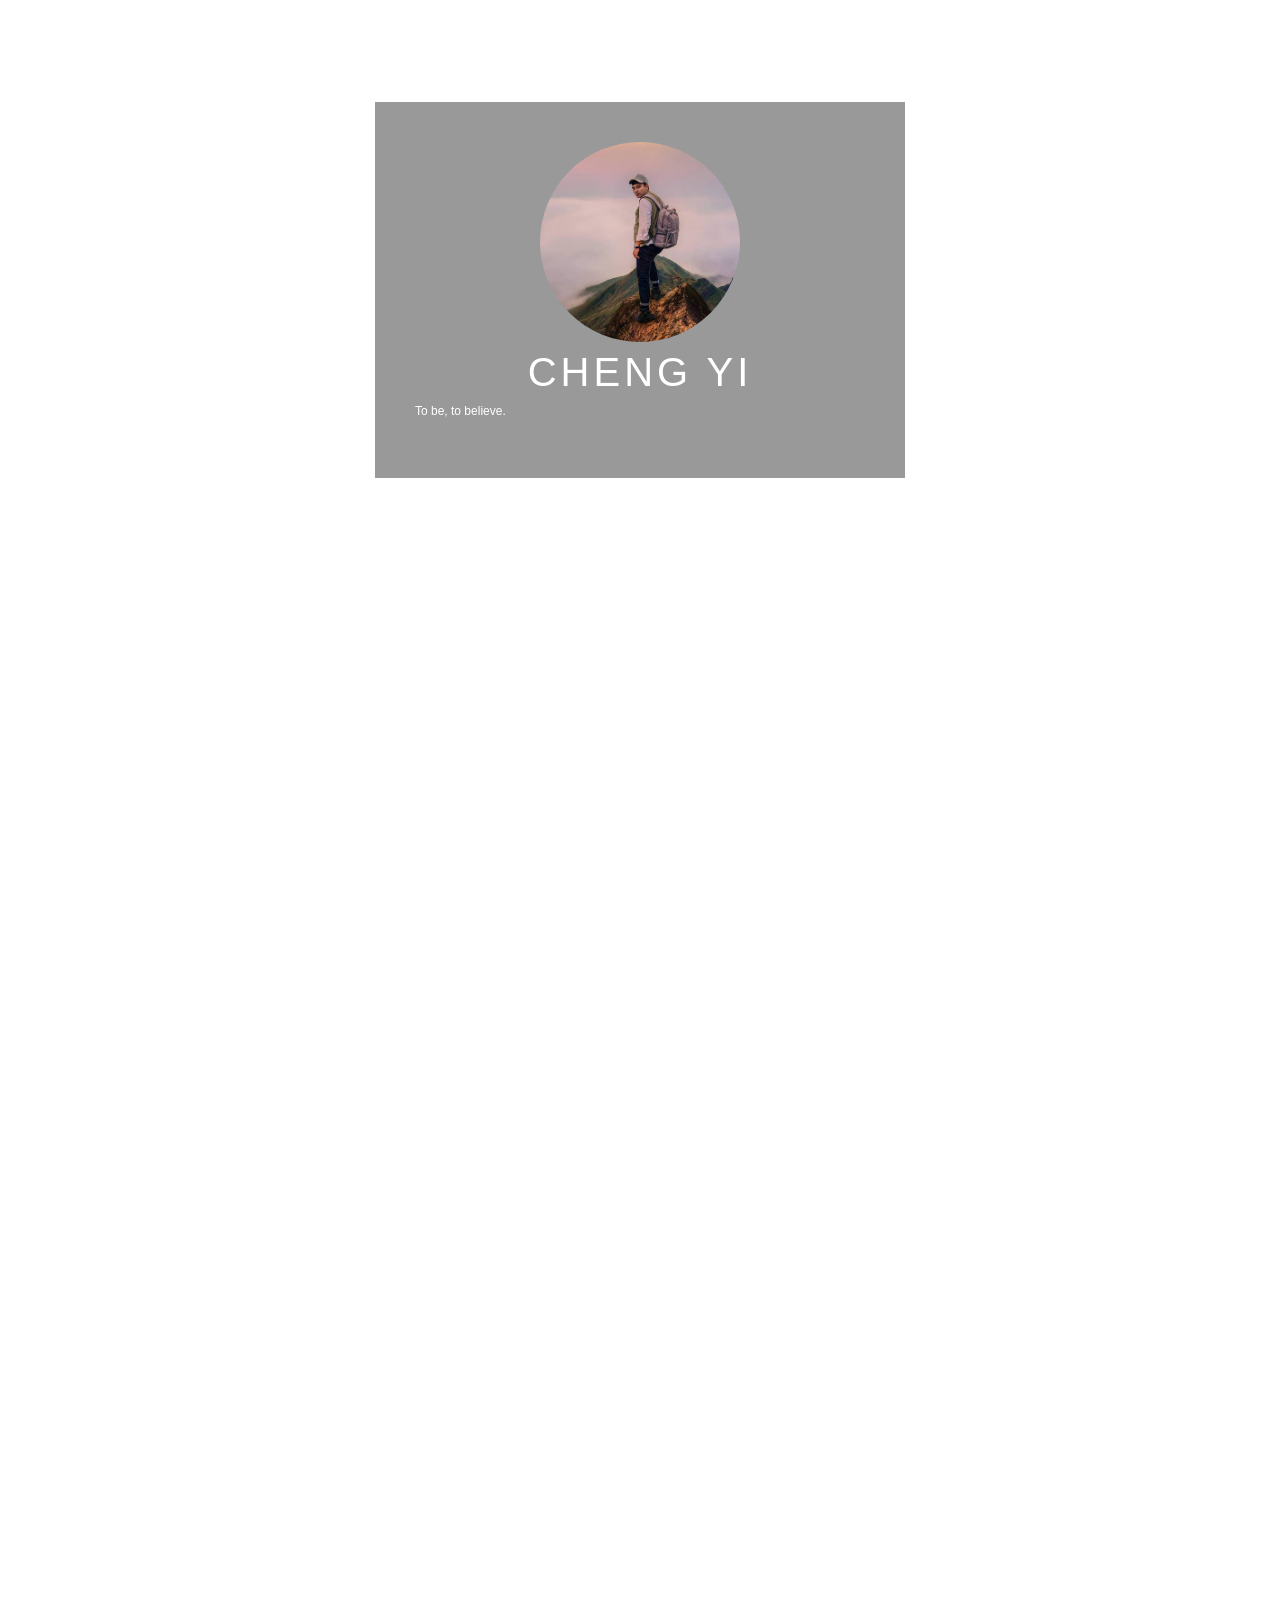
==== index.html @ f46e3fb4 "ok ok" ====
<!DOCTYPE html>
<html lang="en">
  <head>
    <meta charset="UTF-8">
    <meta name="viewport" content="width=device-width, initial-scale=1.0, minimum-scale=1.0, maximum-scale=1.0, user-scalable=no">
    <meta name="apple-touch-fullscreen" content="YES">
    <meta name="apple-mobile-web-app-capable" content="yes">
    <script src="https://kit.fontawesome.com/7d55a4ffaa.js"></script>
    <link rel="stylesheet" href="style.css">
    <link rel="stylesheet" href="star.css">
    <link rel="stylesheet" href="label.css">
    <link rel="stylesheet" href="myStyle.css">
    <script type="text/javascript" src="animate.js"></script>
    <script type="text/javascript" src="my.js"></script>
    <title>Justice Profile</title>
  </head>
  <body top="0">
    <div class="wrapStar" style="z-index:9999;position:absolute;;">
      <div class="star"></div>
      <div class="star"></div>
      <div class="star"></div>
      <div class="star"></div>
      <div class="star"></div>
      <div class="star"></div>
      <div class="star"></div>
      <div class="star"></div>
      <div class="star"></div>
      <div class="star"></div>
      <div class="star"></div>
      <div class="star"></div>
      <div class="star"></div>
      <div class="star"></div>
      <div class="star"></div>
      <div class="star"></div>
      <div class="star"></div>
      <div class="star"></div>
      <div class="star"></div>
      <div class="star"></div>
    </div>
    <div class="header" style="z-index:9999;position: relative;">
      <input type="checkbox" id="chk">
      <label for="chk" class="show-menu-btn">
        <i class="fas fa-ellipsis-h"></i>
      </label>
      <ul class="menu">
        <a href="#">Home</a>
        <a href="#">About</a>
        <a href="#">sevices</a>
        <a href="#">Contact</a>
        <label for="chk" class="hide-menu-btn">
          <i class="fas fa-times"></i>
        </label>
      </ul>
    </div>
    <div style='position:absolute;top:0;'class="bg">
      <div class="box">
        <img src="profile.jpg" alt="" class="box-img">
        <h1>CHENG YI</h1>
        <!-- <h5>Web Devloper - Justice</h5> -->
        <p>To be, to believe.</p>
      <ul>
        <li><a href="https://www.facebook.com/profile.php?id=100000441501124&ref=bookmarks"><i class="fab fa-facebook-square"></i></a></li>
        <li><a href="https://www.instagram.com/js.1128/?hl=zh-tw"><i class="fab fa-instagram"></i></a></li>
        <li><a href="https://mail.google.com/mail/u/1/#inbox"><i class="fab fa-google-plus-square"></i></a></li>
      </ul>
      </div>
    </div>
    <div style='position: relative;top:1200px;'>
      <div class="wrap" id="wrap">
        <div class="slide" id="slide">
          <ul>
              <li><a href="#"><img src="1.jpg" alt=""/></a></li>
              <li><a href="#"><img src="2.jpg" alt=""/></a></li>
              <li><a href="#"><img src="3.jpg" alt=""/></a></li>
              <li><a href="#"><img src="4.jpg" alt=""/></a></li>
              <li><a href="#"><img src="5.jpg" alt=""/></a></li>
          </ul>
          <div class="arrow" id="arrow">
              <a href="javascript:;" class="prev" id="arrLeft"></a>
              <a href="javascript:;" class="next" id="arrRight"></a>
          </div>
        </div>
      </div>
    </div>
  </body>
</html>
---- style.css ----
body{
  border:1px solid #0094f;
  height: 0;
  margin:0;
  padding:0;
}
.bg{
  /* margin: 0px;
  padding: 0px; */
  height: 1200px;
  width: auto;
  left: 0;
  bottom: 0;
  right: 0;
  background: url(bg.jpg) no-repeat;
  background-position: left top;
  background-size: cover;
}
.box{
  width: 450px;
  background: rgba(0, 0, 0, 0.4);
  padding: 40px;
  text-align: center;
  margin: auto;
  margin-top: 8%;
  color: white;
  font-family: 'Century Gothic',sans-serif;
}
.box-img{
  border-radius: 50%;
  width: 200px;
  height: 200px;
}
.box h1{
  font-size: 40px;
  letter-spacing: 4px;
  font-weight: 100;
}
.box h5{
  font-size: 25px;
  letter-spacing: 3px;
  font-weight: 100;
}
.box p{
  text-align: justify;
}
ul{
  margin: 0;
  padding: 0;
}
.box li{
  display: inline-block;
  margin: 6px;
  list-style: none;
}
.box li a{
  color: white;
  text-decoration: none;
  font-size: 60px;
  transition: all ease-in-out 250ms;
}
.box li a:hover{
  color: #9c9c9c;
}
---- star.css ----
/* html,body{
  height: 100%;
  overflow: hidden;
  background-color: #1e272e;
} */

.wrapStar{
  pointer-events:none;
  width: 100%;
  height: 100%;
  position: absolute;
  transform: rotateZ(45deg);
}

.star{
  height: 2px;
  background: linear-gradient(-45deg,#c7ecee,rgba(0,0,255,0));
  position: absolute;
  border-radius: 50%;
  filter: drop-shadow(0 0 6px #c7ecee);
  animation: scaling 3s ease-in-out infinite, moveTO 3s ease-in-out infinite;
}

.star:nth-child(1){
  top: 30%;
  left: 40%;
  animation-delay: 6s;
}
.star:nth-child(2){
  top: 35%;
  left: 45%;
  animation-delay: 5s;
}
.star:nth-child(3){
  top: 55%;
  left: 50%;
  animation-delay: 2.8s;
}
.star:nth-child(4){
  top: 70%;
  left: 60%;
  animation-delay: 2.5s;
}
.star:nth-child(5){
  top: 56%;
  left: 43%;
  animation-delay: 3s;
}
.star:nth-child(6){
  top: 45%;
  left: 21%;
  animation-delay: 2s;
}
.star:nth-child(7){
  top: 55%;
  left: 28%;
  animation-delay: 1s;
}
.star:nth-child(8){
  top: 65%;
  left: 25%;
  animation-delay: 1.5s;
}
.star:nth-child(9){
  top: 65%;
  left: 35%;
  animation-delay: 1.8s;
}
.star:nth-child(10){
  top: 70%;
  left: 28%;
  animation-delay: 3.5s;
}
.star:nth-child(11){
  top: 60%;
  left: 20%;
  animation-delay: 4s;
}
.star:nth-child(12){
  top: 50%;
  left: 40%;
  animation-delay: 5.5s;
}
.star:nth-child(13){
  top: 55%;
  left: 45%;
  animation-delay: 1.2s;
}
.star:nth-child(14){
  top: 45%;
  left: 10%;
  animation-delay: 3.8s;
}
.star:nth-child(15){
  top: 38%;
  left: 25%;
  animation-delay: 3.4s;
}
.star:nth-child(16){
  top: 40%;
  left: 20%;
  animation-delay: 0.5s;
}
.star:nth-child(17){
  top: 50%;
  left: 50%;
  animation-delay: 5.3s;
}
.star:nth-child(18){
  top: 90%;
  left: 0%;
  animation-delay: 4s;
}
.star:nth-child(19){
  top: 70%;
  left: 30%;
  animation-delay: 3s;
}
.star:nth-child(20){
  top: 80%;
  left: 40%;
  animation-delay: 2s;
}

@keyframes scaling {
  0%{
    width: 0;
  }
  50%{
    width: 100px;
  }
  100%{
    width: 0;
  }
}
@keyframes moveTO {
  0%{
    transform: translateX(0);
  }
  100%{
    transform: translateX(300px);
  }
}
---- label.css ----
*{
  margin: 0;
  padding: 0;
  font-family: "montserrat",sans-serif;
}
.header{
  height: 50px;
  padding: 0 20px;
  color: #fff;
}
.logo{
  line-height: 100px;
  float: left;
  text-transform: uppercase;
}

.menu{
  float: right;
  line-height:100px;
}
.menu a{
  color: #fff;
  font-size: 18px;
  text-transform: uppercase;
  text-decoration: none;
  padding: 0 10px;
  transition: 0.4s;
}
.show-menu-btn, .hide-menu-btn{
  transition: 0.4s;
  font-size: 30px;
  cursor: pointer;
  display: none;
}
.show-menu-btn{
  float: right;
}
.show-menu-btn i{
  line-height: 100px;
}
.menu a:hover,
.show-menu-btn:hover,
.hide-menu-btn:hover{
  color: #3498db;
}

#chk{
  position: absolute;
  visibility: hidden;
  z-index: -1111;
}
@media screen and (max-width:800px) {
  .show-menu-btn,.hide-menu-btn{
    display: block;
  }
  .menu{
    position: fixed;
    width: 100%;
    height: 100vh;
    background: #333;
    right: -100%;
    top: 0;
    text-align: center;
    padding: 80px 0;
    line-height: normal;
    transition: 0.7s;
  }
  .menu a{
    display: block;
    padding: 20px;
  }
  .hide-menu-btn{
    position: absolute;
    top: 40px;
    right: 40px;
  }
  #chk:checked ~ .menu{
    right: 0;
  }
}
---- myStyle.css ----
@charset "UTF-8";

blockquote,body,button,dd,dl,dt,fieldset,form,h1,h2,h3,h4, h5, h6, hr, input, legend, li, ol, p, pre, td, textarea, th, ul{
    margin:0;
    padding:0
}

body,button,input,select,textarea{
    font:12px/1.5 "Microsoft YaHei", "微软雅黑", SimSun, "宋体", sans-serif;
    color:#666;
}

ol,ul{
    list-style:none
}

a{
    text-decoration:none
}

fieldset,img{
    border:0;
    vertical-align:top;
}

a,input,button,select,textarea{
    outline:none
}

a,button{
    cursor:pointer
}

.wrap{
    width:1200px;
    margin:100px auto;
}
.slide{
    height:500px;
    position: relative;
}

.slide li{
    position:absolute;
    left:200px;
    top:0
}

.slide li img{
    width:100%
}

.arrow{
    opacity:0;
}

.prev ,.next{
    width:76px;
    height:120px;
    position:absolute;
    top:50%;
    margin-top:-56px;
    z-index:99;
}

.prev{
    background:url(prev.png) no-repeat;
    background-size: cover;
}
.next{
    right:0;
    position: absolute;
    background:url(next.png) no-repeat;
    background-size: cover;
}
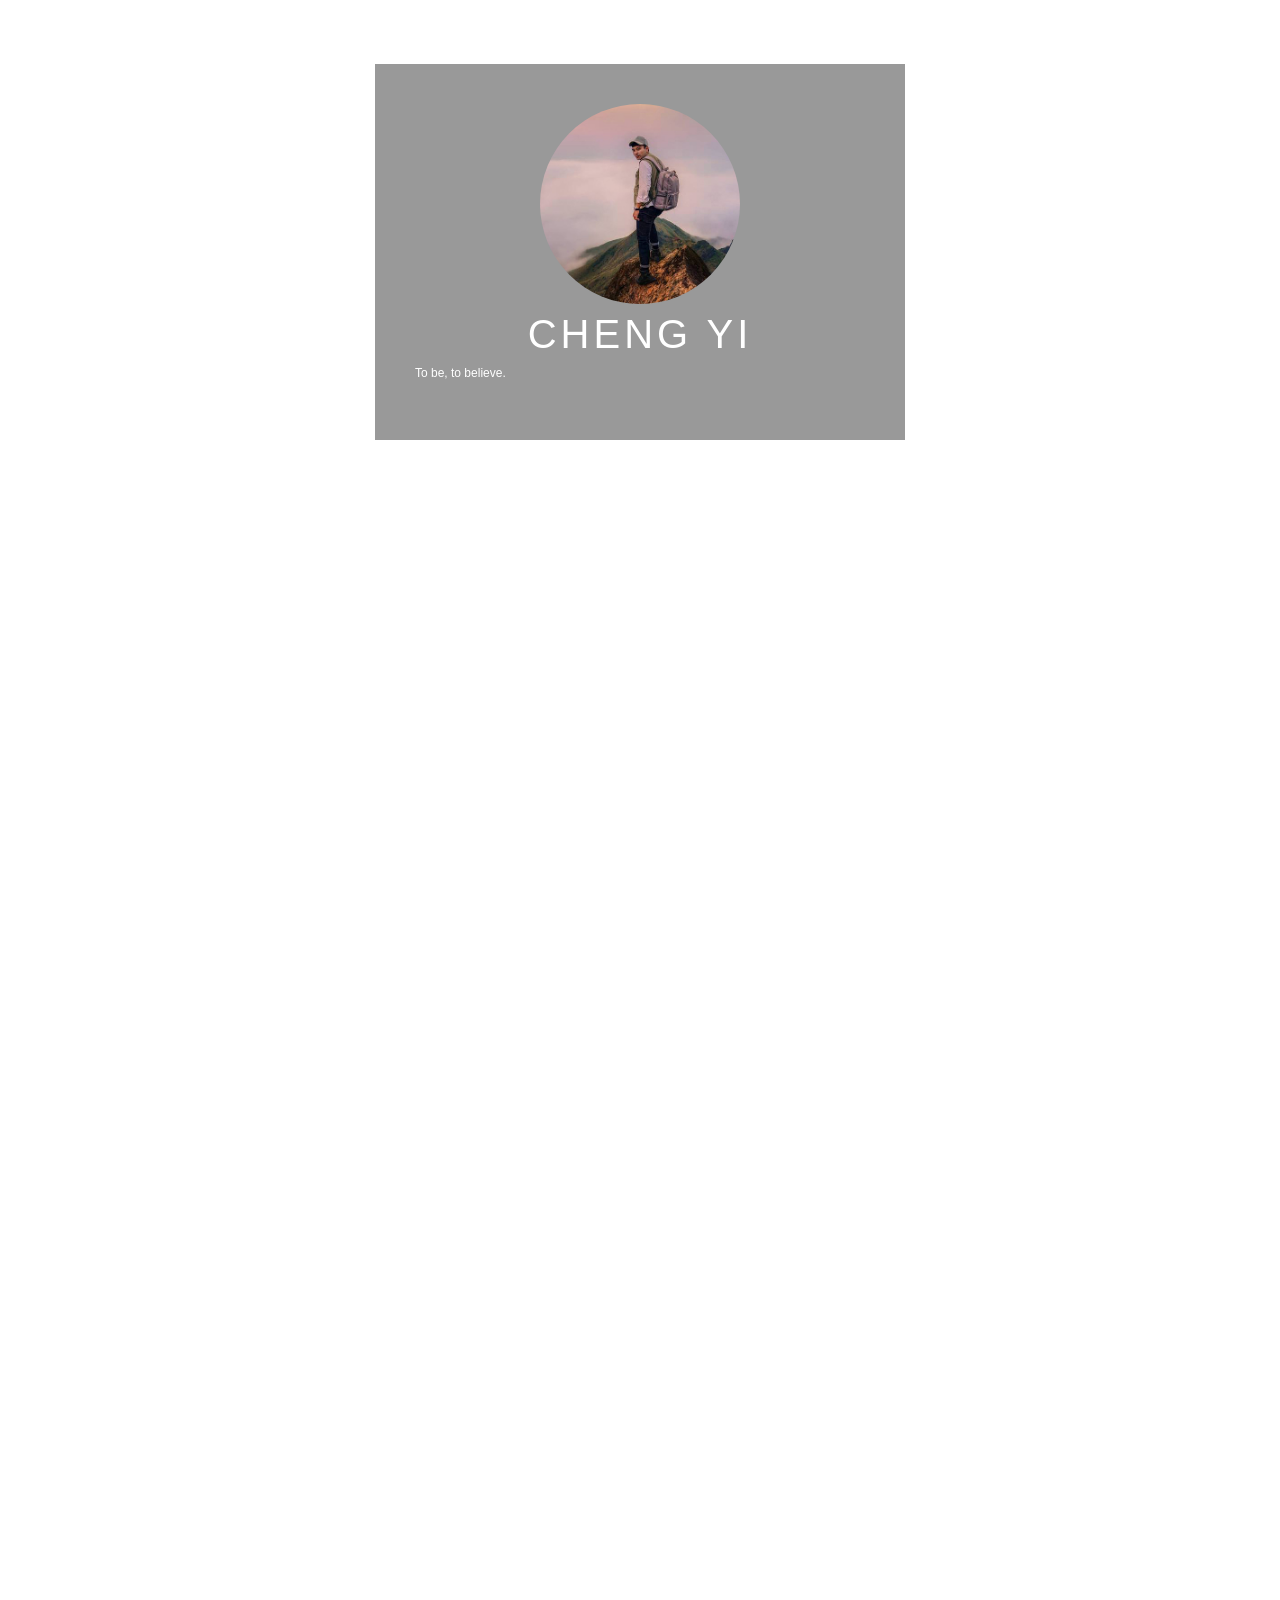
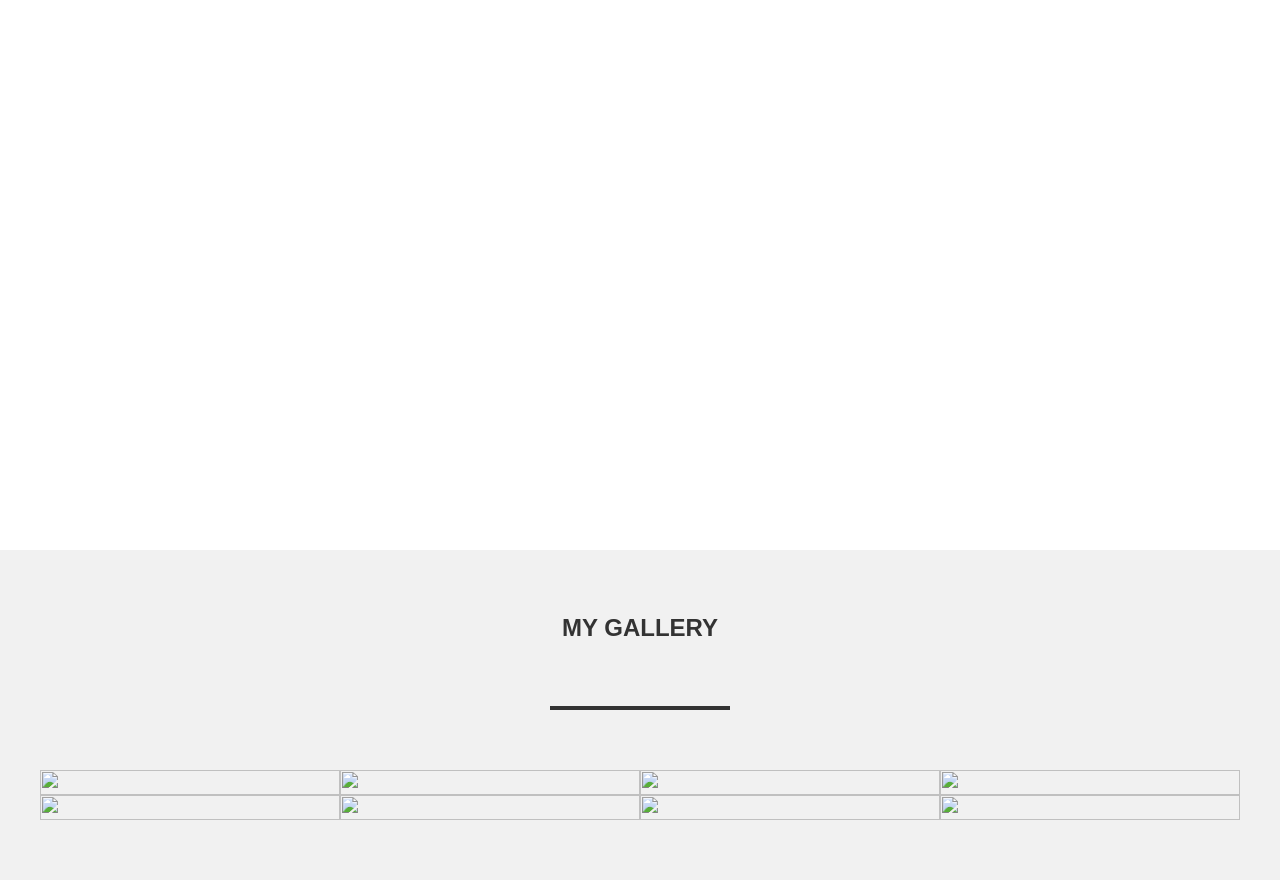
==== commit cba56de2: "ok ok" ====
--- a/index.html
+++ b/index.html
@@ -10,11 +10,15 @@
     <link rel="stylesheet" href="star.css">
     <link rel="stylesheet" href="label.css">
     <link rel="stylesheet" href="myStyle.css">
+    <script src="https://cdnjs.cloudflare.com/ajax/libs/jquery/3.4.1/jquery.min.js"></script>
+    <script src="https://cdnjs.cloudflare.com/ajax/libs/magnific-popup.js/1.1.0/jquery.magnific-popup.min.js"></script>
+    <link rel="stylesheet" href="https://cdnjs.cloudflare.com/ajax/libs/magnific-popup.js/1.1.0/magnific-popup.min.css">
     <script type="text/javascript" src="animate.js"></script>
     <script type="text/javascript" src="my.js"></script>
     <title>Justice Profile</title>
   </head>
   <body top="0">
+    <a class="gotop" style="z-index:9999;" href="#"><i class="fas fa-arrow-up"></i></a>
     <div class="wrapStar" style="z-index:9999;position:absolute;;">
       <div class="star"></div>
       <div class="star"></div>
@@ -82,5 +86,39 @@
         </div>
       </div>
     </div>
+    <div class="gallery-section" style='position: relative;top:1400px;'>
+      <div class="inner-width">
+        <h1>My Gallery</h1>
+        <div class="border"></div>
+        <div class="gallery">
+
+          <a href="img/1.jpg" class="image">
+            <img src="img/1.jpg" alt="">
+          </a>
+          <a href="img/2.jpg" class="image">
+            <img src="img/2.jpg" alt="">
+          </a>
+          <a href="img/3.jpg" class="image">
+            <img src="img/3.jpg" alt="">
+          </a>
+          <a href="img/4.jpg" class="image">
+            <img src="img/4.jpg" alt="">
+          </a>
+          <a href="img/5.jpg" class="image">
+            <img src="img/5.jpg" alt="">
+          </a>
+          <a href="img/6.jpg" class="image">
+            <img src="img/6.jpg" alt="">
+          </a>
+          <a href="img/7.jpg" class="image">
+            <img src="img/7.jpg" alt="">
+          </a>
+          <a href="img/8.jpg" class="image">
+            <img src="img/8.jpg" alt="">
+          </a>
+
+        </div>
+      </div>
+    </div>
   </body>
 </html>
--- a/style.css
+++ b/style.css
@@ -1,3 +1,6 @@
+html{
+  scroll-behavior: smooth;
+}
 body{
   border:1px solid #0094f;
   height: 0;
@@ -16,13 +19,27 @@
   background-position: left top;
   background-size: cover;
 }
+.gotop{
+  position: fixed;
+  width: 50px;
+  height: 50px;
+  /* background: #F5F5F5; */
+  bottom: 40px;
+  right: 50px;
+  text-decoration: none;
+  text-align: center;
+  line-height: 50px;
+  color: #C0C0C0;
+  font-size: 33px;
+}
+
 .box{
   width: 450px;
   background: rgba(0, 0, 0, 0.4);
   padding: 40px;
   text-align: center;
   margin: auto;
-  margin-top: 8%;
+  margin-top: 5%;
   color: white;
   font-family: 'Century Gothic',sans-serif;
 }
@@ -62,3 +79,68 @@
 .box li a:hover{
   color: #9c9c9c;
 }
+.gallery-section{
+  width: 100%;
+  padding: 60px 0;
+  background: #f1f1f1;
+}
+
+.inner-width{
+  width: 100%;
+  max-width: 1200px;
+  margin: auto;
+  padding: 0 20px;
+}
+
+.gallery-section h1{
+  text-align: center;
+  text-transform: uppercase;
+  color: #333;
+}
+
+.border{
+  width: 180px;
+  height: 4px;
+  background: #333;
+  margin: 60px auto;
+}
+
+.gallery-section .gallery{
+  display: flex;
+  flex-wrap: wrap-reverse;
+  justify-content: center;
+}
+
+.gallery-section .image{
+  flex: 25%;
+  overflow: hidden;
+  cursor: pointer;
+}
+
+.gallery-section .image img{
+  width: 100%;
+  height: 100%;
+  transition: 0.4s;
+}
+
+.gallery-section .image:hover img{
+  transform: scale(1.4) rotate(15deg);
+}
+
+@media screen and (max-width:960px) {
+  .gallery-section .image{
+    flex: 33.33%;
+  }
+}
+
+@media screen and (max-width:768px) {
+  .gallery-section .image{
+    flex: 50%;
+  }
+}
+
+@media screen and (max-width:480px) {
+  .gallery-section .image{
+    flex: 100%;
+  }
+}
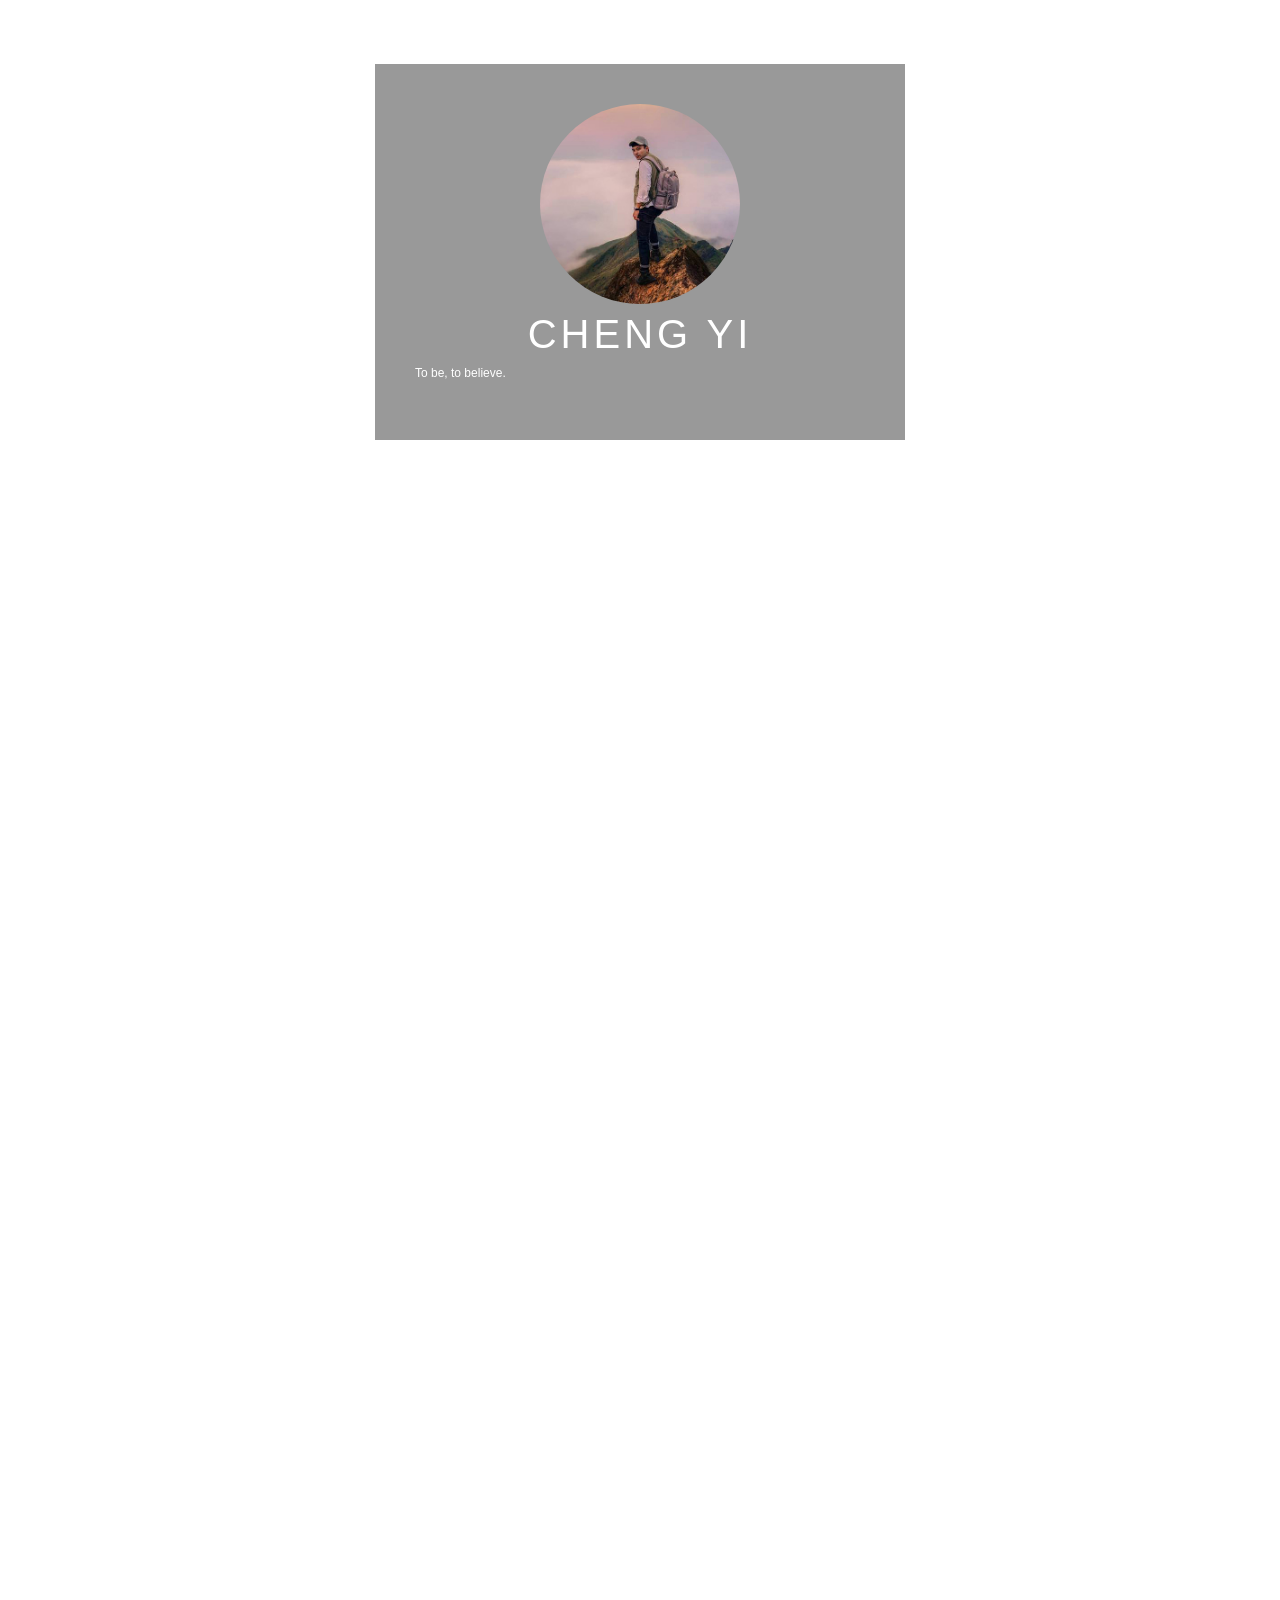
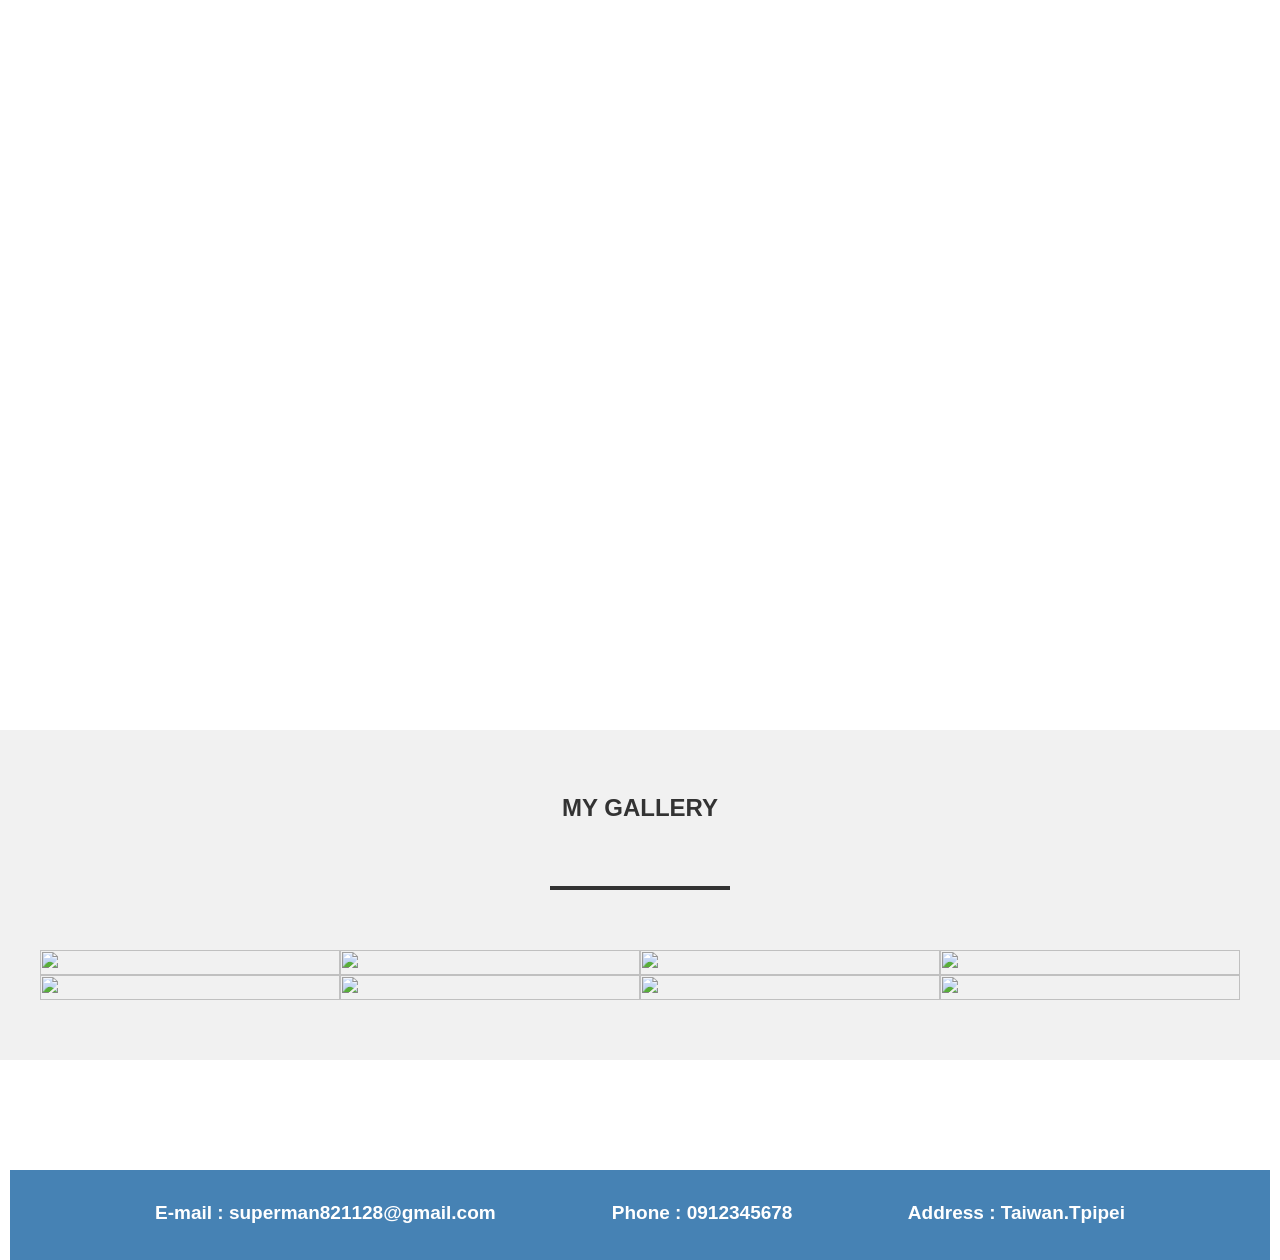
==== commit 9d1be5b6: "ok ok" ====
--- a/index.html
+++ b/index.html
@@ -48,9 +48,9 @@
       </label>
       <ul class="menu">
         <a href="#">Home</a>
-        <a href="#">About</a>
-        <a href="#">sevices</a>
-        <a href="#">Contact</a>
+        <a href="#second">Photo</a>
+        <a href="#gallery-section">More</a>
+        <a href="#footer">Contact</a>
         <label for="chk" class="hide-menu-btn">
           <i class="fas fa-times"></i>
         </label>
@@ -69,15 +69,16 @@
       </ul>
       </div>
     </div>
-    <div style='position: relative;top:1200px;'>
+    <div id="second" style='position: relative;top:1200px;'>
+      <h1></h1><br><br><br><br><br>
       <div class="wrap" id="wrap">
         <div class="slide" id="slide">
           <ul>
-              <li><a href="#"><img src="1.jpg" alt=""/></a></li>
-              <li><a href="#"><img src="2.jpg" alt=""/></a></li>
-              <li><a href="#"><img src="3.jpg" alt=""/></a></li>
-              <li><a href="#"><img src="4.jpg" alt=""/></a></li>
-              <li><a href="#"><img src="5.jpg" alt=""/></a></li>
+              <li><a href="1.jpg"><img src="1.jpg" alt=""/></a></li>
+              <li><a href="2.jpg"><img src="2.jpg" alt=""/></a></li>
+              <li><a href="3.jpg"><img src="3.jpg" alt=""/></a></li>
+              <li><a href="4.jpg"><img src="4.jpg" alt=""/></a></li>
+              <li><a href="5.jpg"><img src="5.jpg" alt=""/></a></li>
           </ul>
           <div class="arrow" id="arrow">
               <a href="javascript:;" class="prev" id="arrLeft"></a>
@@ -86,7 +87,8 @@
         </div>
       </div>
     </div>
-    <div class="gallery-section" style='position: relative;top:1400px;'>
+    <h1></h1><br><br><br><br><br>
+    <div class="gallery-section" id="gallery-section" style='position: relative;top:1400px;'>
       <div class="inner-width">
         <h1>My Gallery</h1>
         <div class="border"></div>
@@ -120,5 +122,27 @@
         </div>
       </div>
     </div>
+    <script>
+      $('.gallery').magnificPopup({
+        delegate: 'a',
+        type: 'image',
+        gallery: {
+          enabled: true
+        }
+      })
+      $('.slide').magnificPopup({
+        delegate: 'a',
+        type: 'image',
+        gallery: {
+          enabled: true
+        }
+      })
+    </script>
+    <div class="footer" id="footer" style='position: relative;top:1500px;z-index:9998;'>
+      <h> </h><br>
+      <h style="color:white;">E-mail : superman821128@gmail.com &nbsp&nbsp&nbsp&nbsp&nbsp&nbsp&nbsp&nbsp&nbsp&nbsp&nbsp&nbsp&nbsp&nbsp&nbsp&nbsp&nbsp&nbsp&nbsp&nbsp</h>
+      <h style="color:white;">Phone : 0912345678 &nbsp&nbsp&nbsp&nbsp&nbsp&nbsp&nbsp&nbsp&nbsp&nbsp&nbsp&nbsp&nbsp&nbsp&nbsp&nbsp&nbsp&nbsp&nbsp&nbsp</h>
+      <h style="color:white;">Address : Taiwan.Tpipei</h>
+    </div>
   </body>
 </html>
--- a/style.css
+++ b/style.css
@@ -1,12 +1,24 @@
 html{
   scroll-behavior: smooth;
+  height: 100%;
 }
 body{
   border:1px solid #0094f;
   height: 0;
   margin:0;
   padding:0;
+  height: 100%;
 }
+.footer{
+  width: auto;
+  height: 90px;
+  background:	#4682B4;
+  text-align: center;
+  margin: 10px;
+  font-size: 19px;
+  font-weight:bold;
+}
+
 .bg{
   /* margin: 0px;
   padding: 0px; */
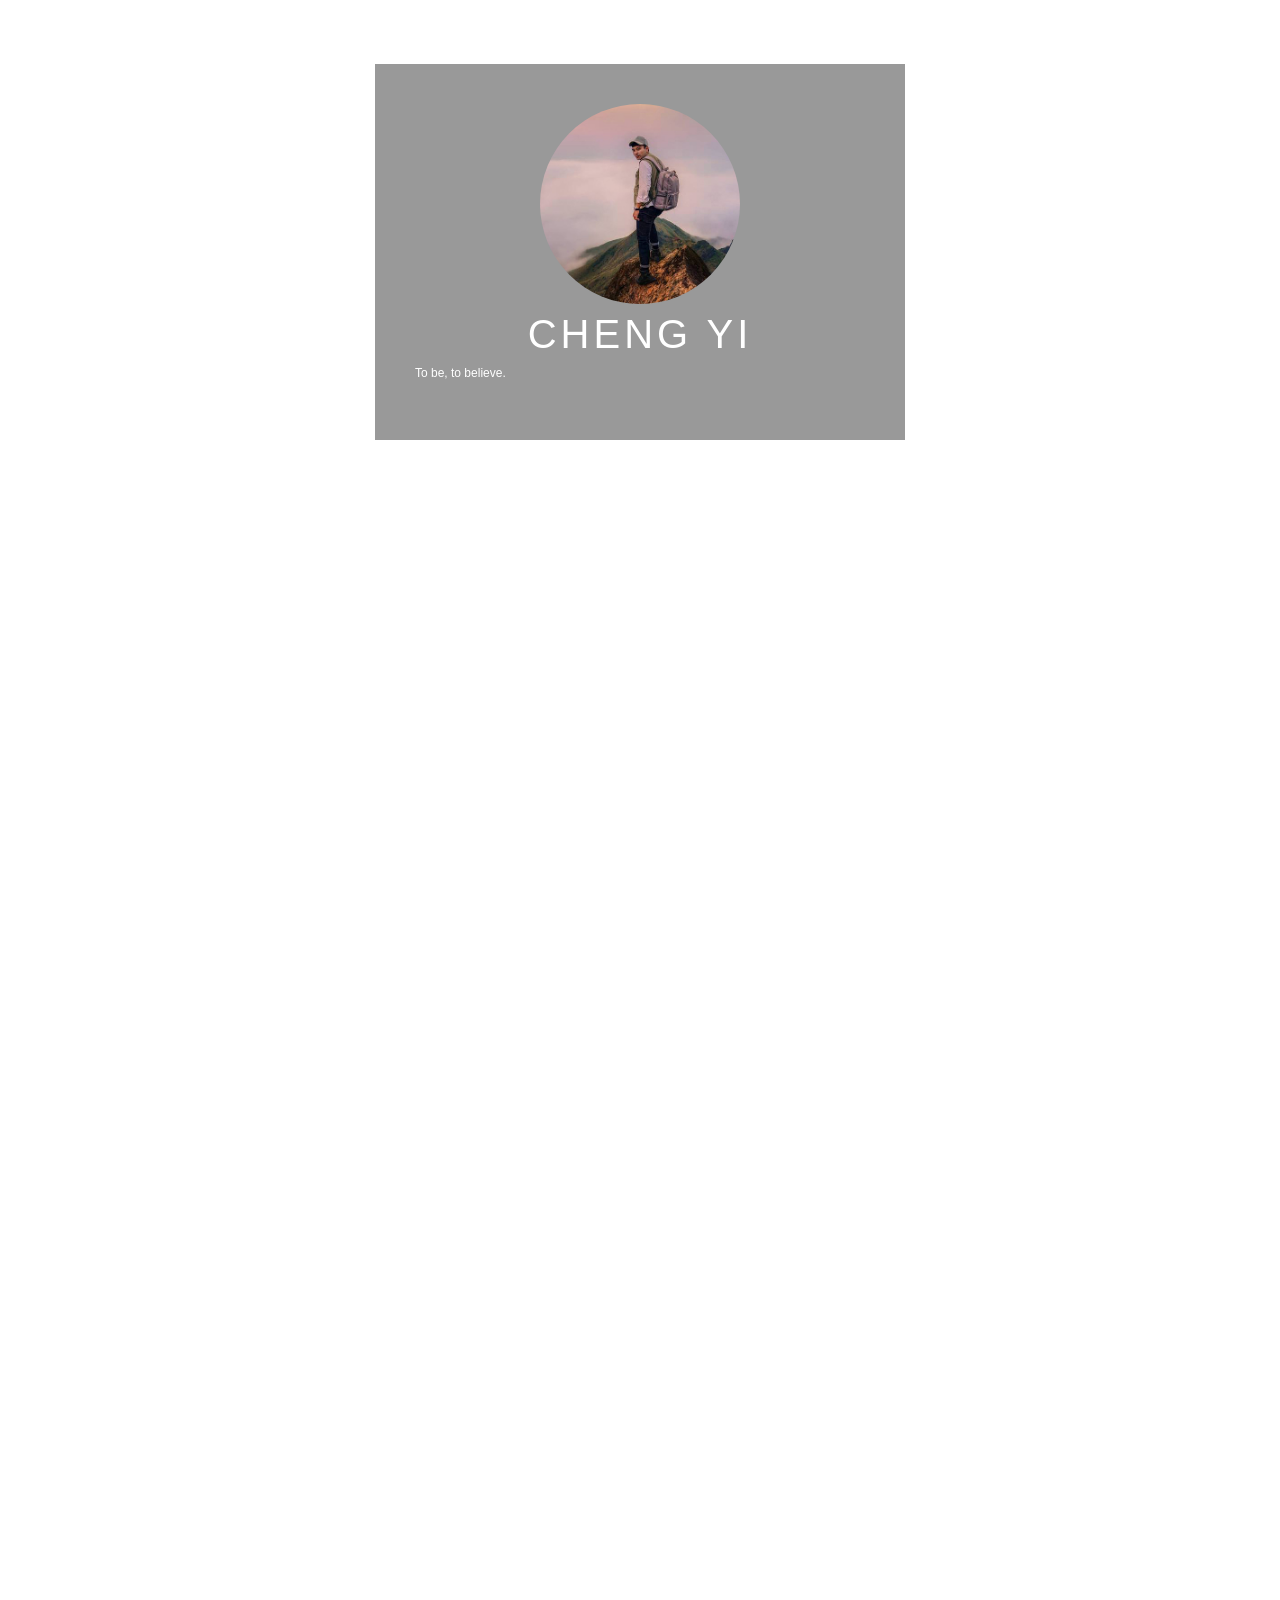
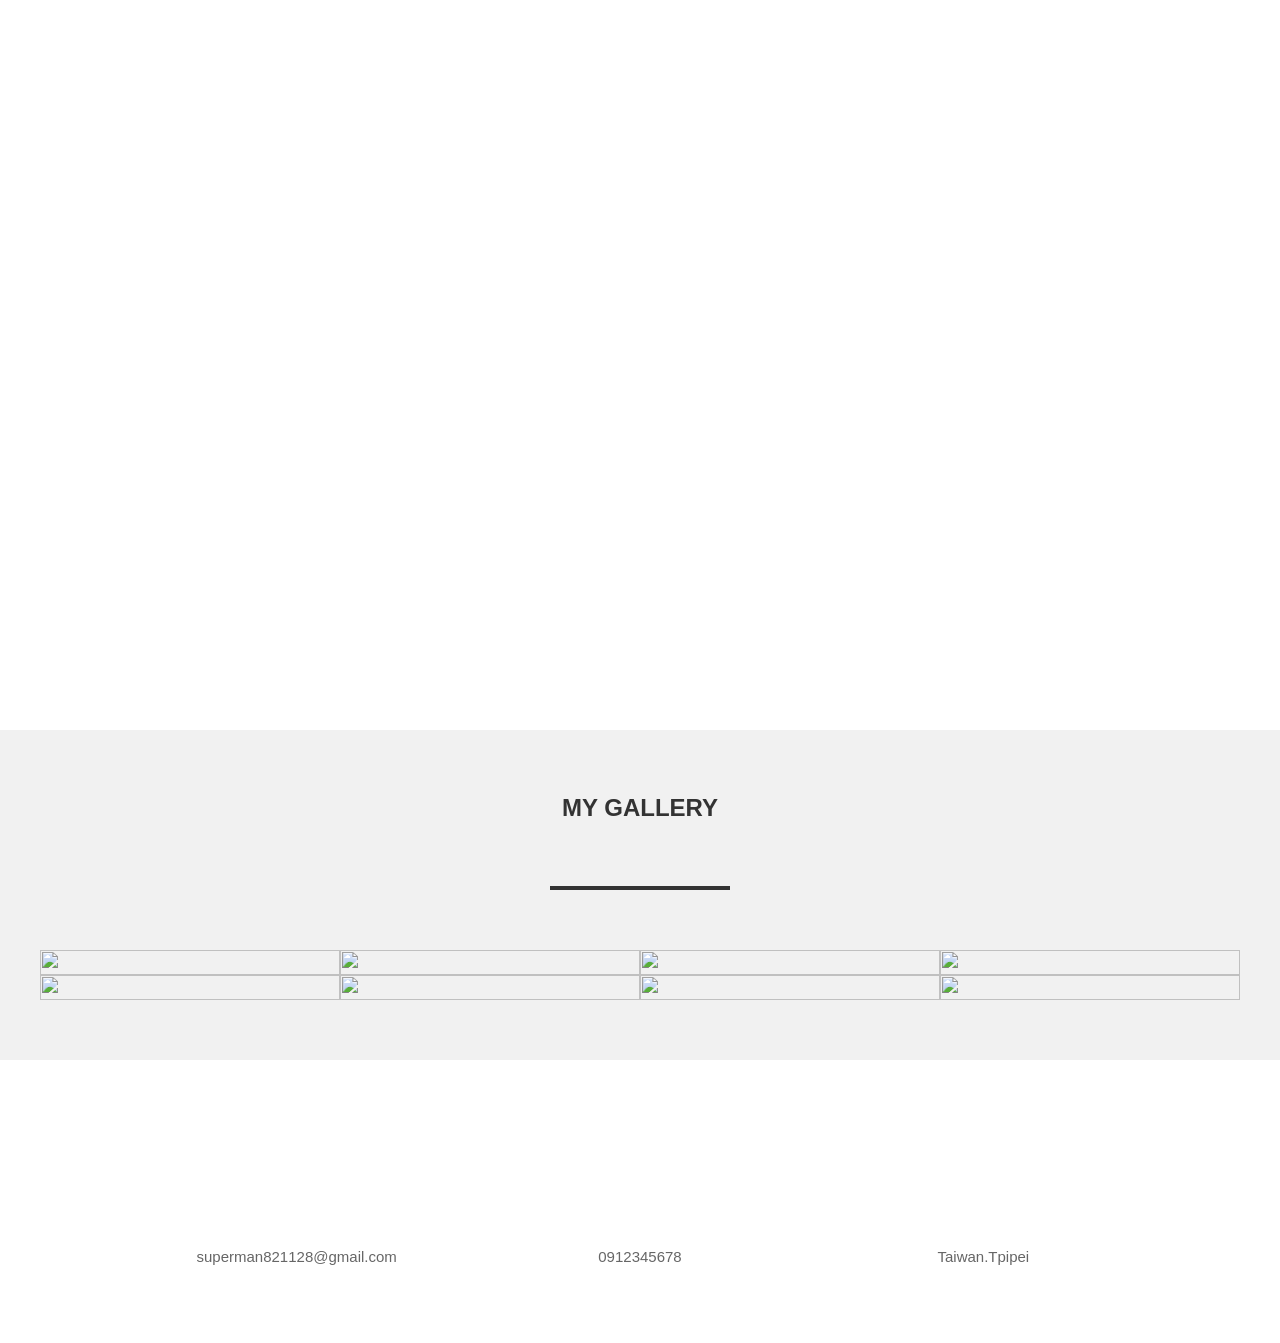
==== commit 0a047092: "ok ok" ====
--- a/index.html
+++ b/index.html
@@ -138,11 +138,23 @@
         }
       })
     </script>
-    <div class="footer" id="footer" style='position: relative;top:1500px;z-index:9998;'>
-      <h> </h><br>
+    <div class="footer" id="footer" style='position: relative;top:1550px;'>
+      <div class="contact">
+        <i class="fas fa-envelope"></i>
+        <span>superman821128@gmail.com</span>
+      </div>
+      <div class="contact">
+        <i class="fas fa-phone"></i>
+        <span>0912345678</span>
+      </div>
+      <div class="contact">
+        <i class="fas fa-map-marker-alt"></i>
+        <span>Taiwan.Tpipei</span>
+      </div>
+      <!-- <h> </h><br>
       <h style="color:white;">E-mail : superman821128@gmail.com &nbsp&nbsp&nbsp&nbsp&nbsp&nbsp&nbsp&nbsp&nbsp&nbsp&nbsp&nbsp&nbsp&nbsp&nbsp&nbsp&nbsp&nbsp&nbsp&nbsp</h>
       <h style="color:white;">Phone : 0912345678 &nbsp&nbsp&nbsp&nbsp&nbsp&nbsp&nbsp&nbsp&nbsp&nbsp&nbsp&nbsp&nbsp&nbsp&nbsp&nbsp&nbsp&nbsp&nbsp&nbsp</h>
-      <h style="color:white;">Address : Taiwan.Tpipei</h>
+      <h style="color:white;">Address : Taiwan.Tpipei</h> -->
     </div>
   </body>
 </html>
--- a/style.css
+++ b/style.css
@@ -10,13 +10,41 @@
   height: 100%;
 }
 .footer{
-  width: auto;
-  height: 90px;
-  background:	#4682B4;
+  width: 100%;
+  top:50%;
+  transform: translateY(-50%);
   text-align: center;
-  margin: 10px;
-  font-size: 19px;
-  font-weight:bold;
+}
+.contact{
+  width: 220px;
+  height: 140px;
+  display: inline-block;
+  margin: 60px;
+  position: relative;
+  cursor: pointer;
+}
+.contact i{
+  position: absolute;
+  left: 0;
+  top:0;
+  width: 100%;
+  height: 100%;
+  font-size: 40px;
+  line-height: 140px;
+  /* background: #34495e; */
+  z-index: 1;
+  transition: transform 0.6s;
+}
+.contact span{
+  position: absolute;
+  width: 100%;
+  left: 0;
+  bottom: 0;
+  padding: 10px 0;
+  font-size: 15px;
+}
+.contact:hover i{
+  transform: translateY(-40px);
 }
 
 .bg{
--- a/myStyle.css
+++ b/myStyle.css
@@ -60,7 +60,7 @@
     position:absolute;
     top:50%;
     margin-top:-56px;
-    z-index:99;
+    z-index:9999;
 }
 
 .prev{
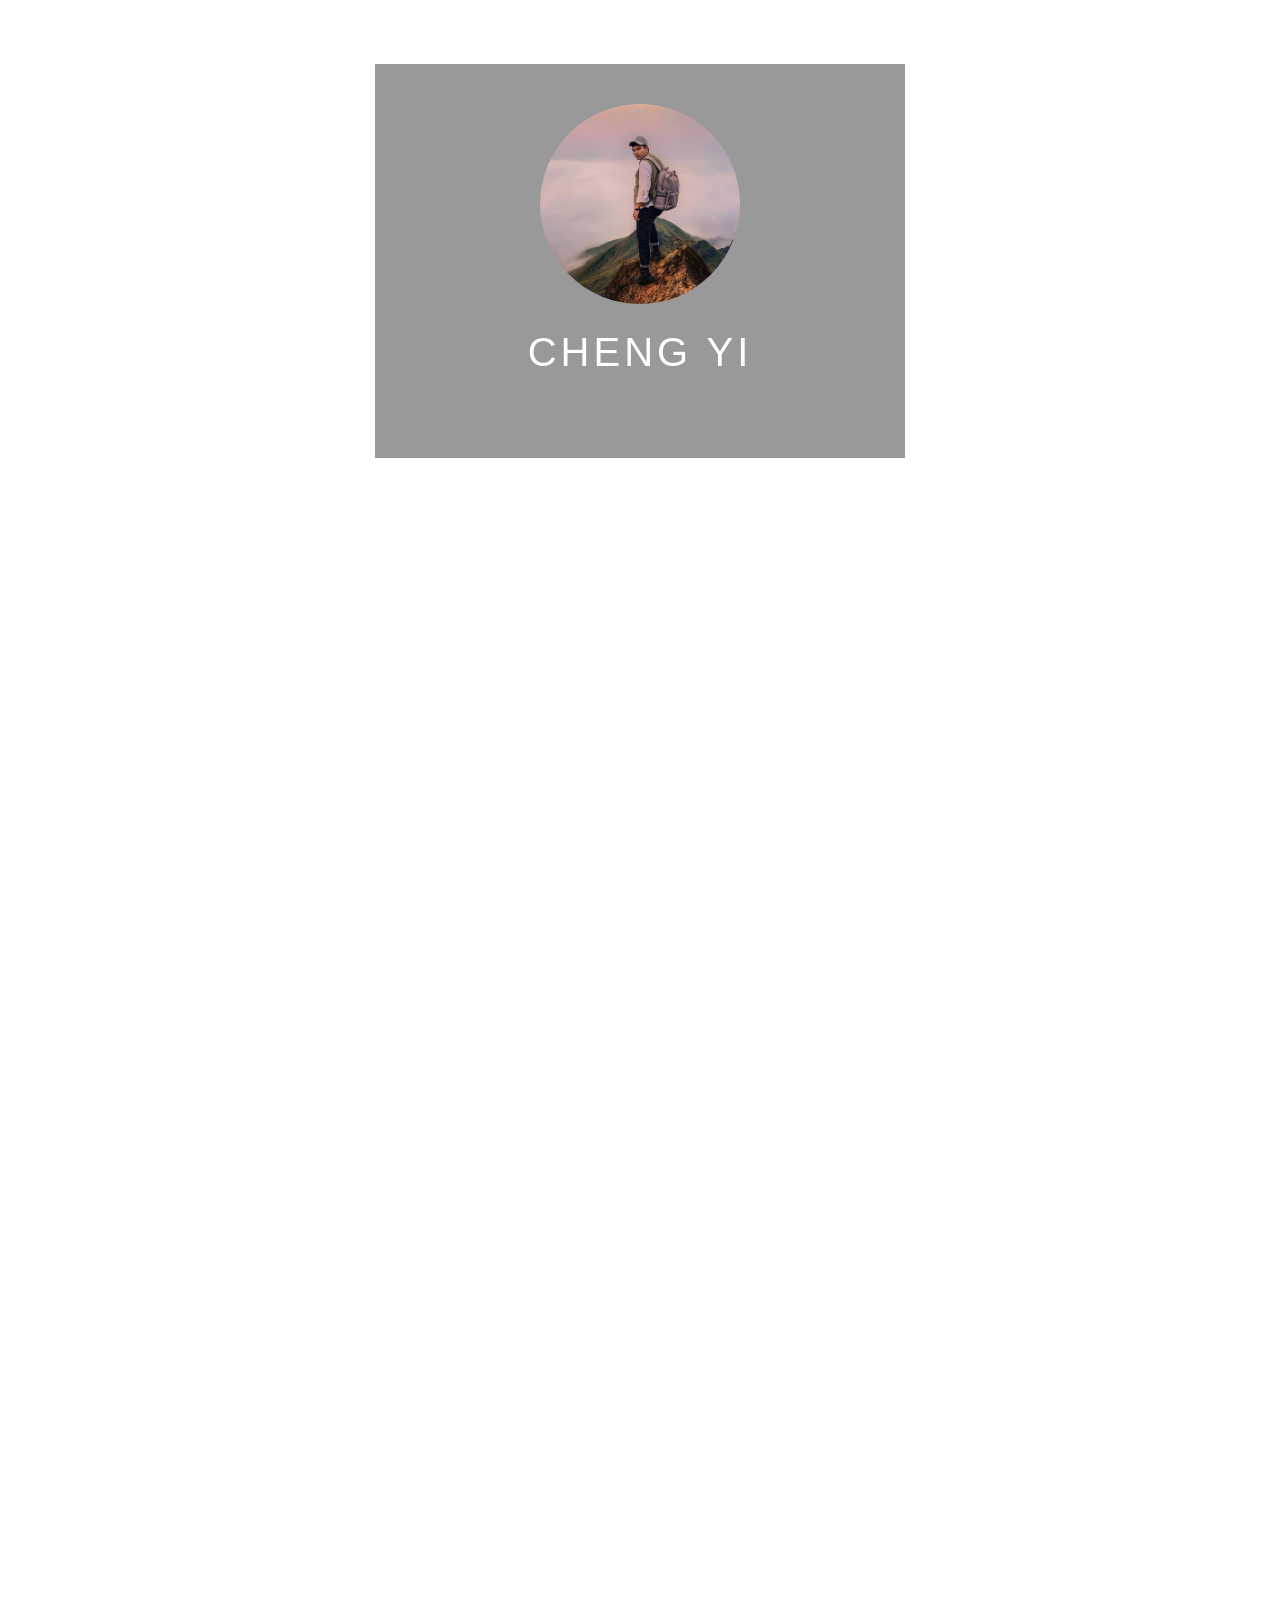
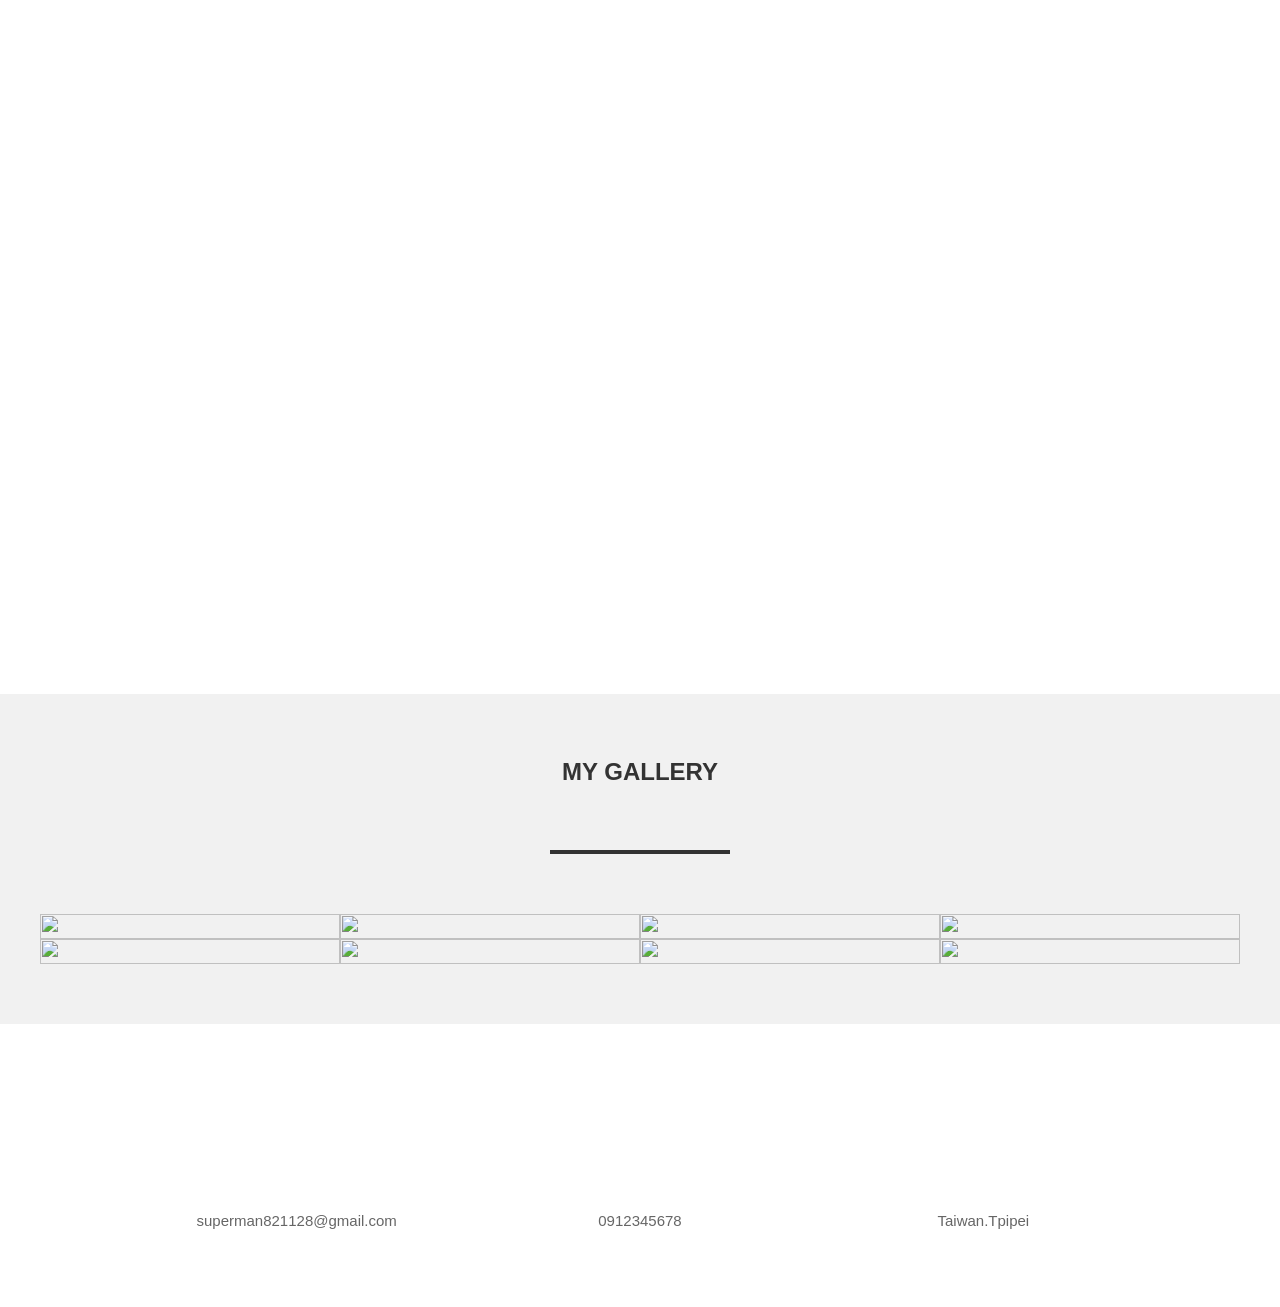
==== commit d9184ff5: "ok ok" ====
--- a/index.html
+++ b/index.html
@@ -48,8 +48,8 @@
       </label>
       <ul class="menu">
         <a href="#">Home</a>
-        <a href="#second">Photo</a>
-        <a href="#gallery-section">More</a>
+        <a href="#wrap">Photo</a>
+        <a href="#gallery-section">Gallery</a>
         <a href="#footer">Contact</a>
         <label for="chk" class="hide-menu-btn">
           <i class="fas fa-times"></i>
@@ -58,10 +58,9 @@
     </div>
     <div style='position:absolute;top:0;'class="bg">
       <div class="box">
-        <img src="profile.jpg" alt="" class="box-img">
-        <h1>CHENG YI</h1>
+        <img src="profile.jpg" alt="" class="box-img"><br><br>
+        <h1>CHENG YI</h1><br>
         <!-- <h5>Web Devloper - Justice</h5> -->
-        <p>To be, to believe.</p>
       <ul>
         <li><a href="https://www.facebook.com/profile.php?id=100000441501124&ref=bookmarks"><i class="fab fa-facebook-square"></i></a></li>
         <li><a href="https://www.instagram.com/js.1128/?hl=zh-tw"><i class="fab fa-instagram"></i></a></li>
@@ -69,16 +68,17 @@
       </ul>
       </div>
     </div>
-    <div id="second" style='position: relative;top:1200px;'>
-      <h1></h1><br><br><br><br><br>
+    <div  style='position: relative;top:1200px;'>
+      <h1></h1><br><br><br>
+      <div ></div>
       <div class="wrap" id="wrap">
         <div class="slide" id="slide">
           <ul>
-              <li><a href="1.jpg"><img src="1.jpg" alt=""/></a></li>
-              <li><a href="2.jpg"><img src="2.jpg" alt=""/></a></li>
-              <li><a href="3.jpg"><img src="3.jpg" alt=""/></a></li>
-              <li><a href="4.jpg"><img src="4.jpg" alt=""/></a></li>
-              <li><a href="5.jpg"><img src="5.jpg" alt=""/></a></li>
+              <li><a ><img src="1.jpg" alt=""/></a></li>
+              <li><a ><img src="2.jpg" alt=""/></a></li>
+              <li ><a ><img src="3.jpg" alt=""/></a></li>
+              <li><a ><img src="4.jpg" alt=""/></a></li>
+              <li><a ><img src="5.jpg" alt=""/></a></li>
           </ul>
           <div class="arrow" id="arrow">
               <a href="javascript:;" class="prev" id="arrLeft"></a>
@@ -130,13 +130,13 @@
           enabled: true
         }
       })
-      $('.slide').magnificPopup({
-        delegate: 'a',
-        type: 'image',
-        gallery: {
-          enabled: true
-        }
-      })
+      // $('.slide').magnificPopup({
+      //   delegate: 'a',
+      //   type: 'image',
+      //   gallery: {
+      //     enabled: true
+      //   }
+      // })
     </script>
     <div class="footer" id="footer" style='position: relative;top:1550px;'>
       <div class="contact">
--- a/style.css
+++ b/style.css
@@ -44,7 +44,7 @@
   font-size: 15px;
 }
 .contact:hover i{
-  transform: translateY(-40px);
+  transform: translateY(-30px);
 }
 
 .bg{
--- a/label.css
+++ b/label.css
@@ -7,6 +7,7 @@
   height: 50px;
   padding: 0 20px;
   color: #fff;
+  font-weight: bold;
 }
 .logo{
   line-height: 100px;
--- a/myStyle.css
+++ b/myStyle.css
@@ -21,6 +21,15 @@
 fieldset,img{
     border:0;
     vertical-align:top;
+}
+
+
+div img {
+    cursor: pointer;
+    transition: all 0.6s;
+}
+div img:hover {
+    transform: scale(1.2);
 }
 
 a,input,button,select,textarea{
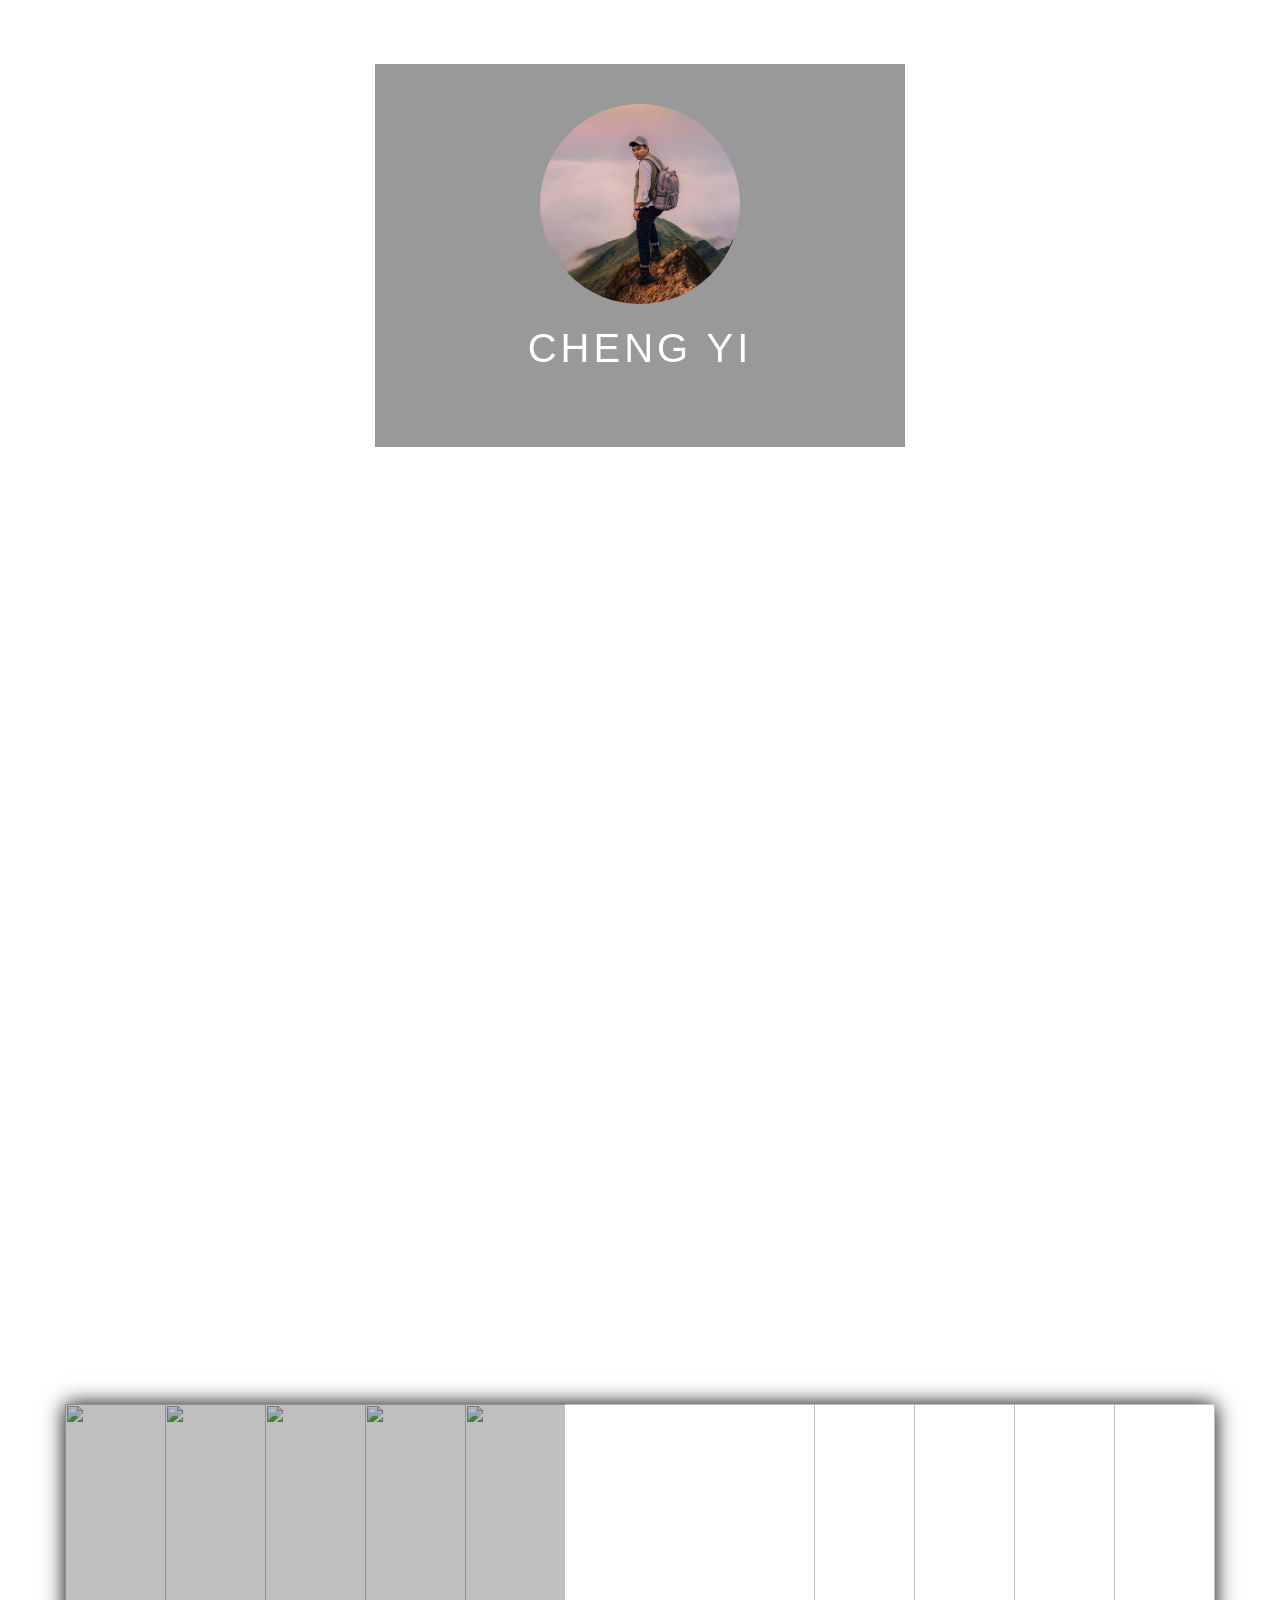
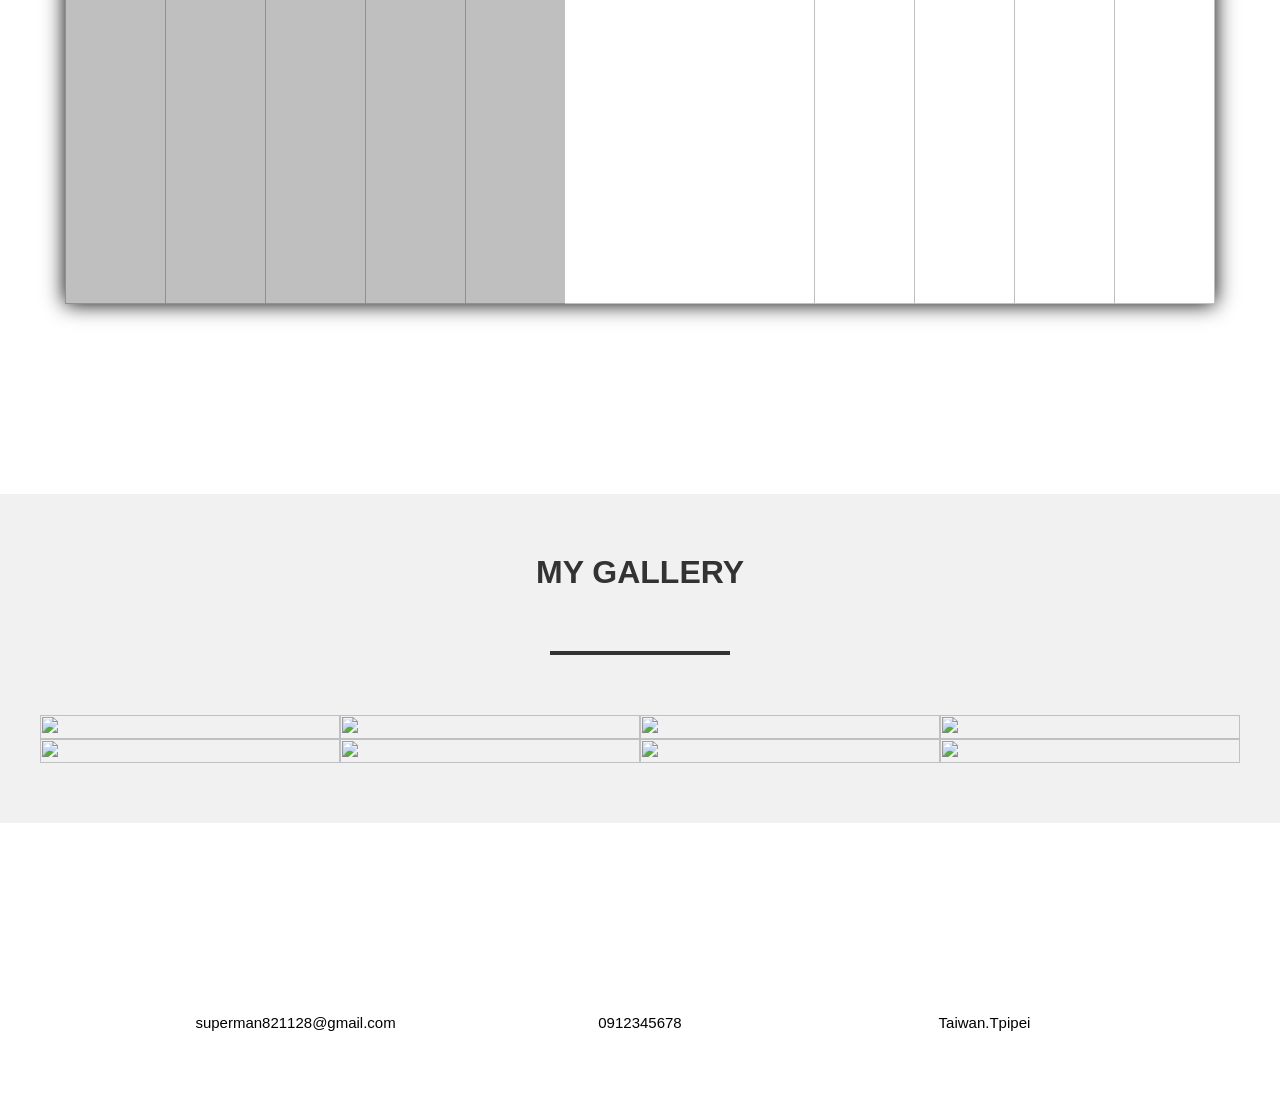
==== commit 74a058af: "ok ok" ====
--- a/index.html
+++ b/index.html
@@ -2,19 +2,20 @@
 <html lang="en">
   <head>
     <meta charset="UTF-8">
-    <meta name="viewport" content="width=device-width, initial-scale=1.0, minimum-scale=1.0, maximum-scale=1.0, user-scalable=no">
+    <meta name="viewport" content="width=device-width, initial-scale=1.0, minimum-scale=1.0, maximum-scale=1.0">
     <meta name="apple-touch-fullscreen" content="YES">
     <meta name="apple-mobile-web-app-capable" content="yes">
     <script src="https://kit.fontawesome.com/7d55a4ffaa.js"></script>
     <link rel="stylesheet" href="style.css">
     <link rel="stylesheet" href="star.css">
     <link rel="stylesheet" href="label.css">
-    <link rel="stylesheet" href="myStyle.css">
+    <link rel="stylesheet" href="accordion.css">
+    <!-- <link rel="stylesheet" href="myStyle.css"> -->
     <script src="https://cdnjs.cloudflare.com/ajax/libs/jquery/3.4.1/jquery.min.js"></script>
     <script src="https://cdnjs.cloudflare.com/ajax/libs/magnific-popup.js/1.1.0/jquery.magnific-popup.min.js"></script>
     <link rel="stylesheet" href="https://cdnjs.cloudflare.com/ajax/libs/magnific-popup.js/1.1.0/magnific-popup.min.css">
-    <script type="text/javascript" src="animate.js"></script>
-    <script type="text/javascript" src="my.js"></script>
+    <!-- <script type="text/javascript" src="animate.js"></script> -->
+    <!-- <script type="text/javascript" src="my.js"></script> -->
     <title>Justice Profile</title>
   </head>
   <body top="0">
@@ -68,23 +69,23 @@
       </ul>
       </div>
     </div>
-    <div  style='position: relative;top:1200px;'>
+    <div  style='position: relative;top:1300px;'>
       <h1></h1><br><br><br>
       <div ></div>
       <div class="wrap" id="wrap">
-        <div class="slide" id="slide">
-          <ul>
-              <li><a ><img src="1.jpg" alt=""/></a></li>
-              <li><a ><img src="2.jpg" alt=""/></a></li>
-              <li ><a ><img src="3.jpg" alt=""/></a></li>
-              <li><a ><img src="4.jpg" alt=""/></a></li>
-              <li><a ><img src="5.jpg" alt=""/></a></li>
+        <!-- <div class="slide" id="slide"> -->
+          <ul class="slide" id="slide">
+            <li><a href="1.jpg"><img src="1.jpg" style="width:750px;height:500px;"><p></p></a></li>
+            <li><a href="2.jpg"><img src="2.jpg" style="width:750px;height:500px;"><p></p></a></li>
+            <li><a href="3.jpg"><img src="3.jpg" style="width:750px;height:500px;"><p></p></a></li>
+            <li><a href="4.jpg"><img src="4.jpg" style="width:750px;height:500px;"><p></p></a></li>
+            <li><a href="5.jpg"><img src="5.jpg" style="width:750px;height:500px;"><p></p></a></li>
           </ul>
-          <div class="arrow" id="arrow">
+          <!-- <div class="arrow" id="arrow">
               <a href="javascript:;" class="prev" id="arrLeft"></a>
               <a href="javascript:;" class="next" id="arrRight"></a>
-          </div>
-        </div>
+          </div> -->
+        <!-- </div> -->
       </div>
     </div>
     <h1></h1><br><br><br><br><br>
@@ -130,13 +131,13 @@
           enabled: true
         }
       })
-      // $('.slide').magnificPopup({
-      //   delegate: 'a',
-      //   type: 'image',
-      //   gallery: {
-      //     enabled: true
-      //   }
-      // })
+      $('.slide').magnificPopup({
+        delegate: 'a',
+        type: 'image',
+        gallery: {
+          enabled: true
+        }
+      })
     </script>
     <div class="footer" id="footer" style='position: relative;top:1550px;'>
       <div class="contact">
--- a/accordion.css
+++ b/accordion.css
@@ -0,0 +1,14 @@
+.slide ul,li,p{margin: 0px;padding: 0px; list-style:none;}
+ #wrap{width: 1150px;height: 500px;padding: 0px;margin: 0px auto;overflow: hidden;box-shadow:0 0 20px;}
+.slide{width: 3200px;}
+.slide li{float: left;width: 100px;height: 500px;;position: relative;
+      -moz-transition:width 2s;
+      transition: width 2s;
+     -moz-transition: width 2s; /* Firefox 4 */
+     -webkit-transition: width 2s; /* Safari 和 Chrome */
+     -o-transition: width 2s; /* Opera */
+  }
+.slide:hover li{width: 100px;}
+.slide li:hover{width: 750px;}
+.slide li p{width: 100%;height: 100%;opacity: 0.5;position: absolute;top: 0px;left: 0px;background-color: rgba(0, 0, 0, 0.5); }
+.slide li:hover p{opacity:0}
